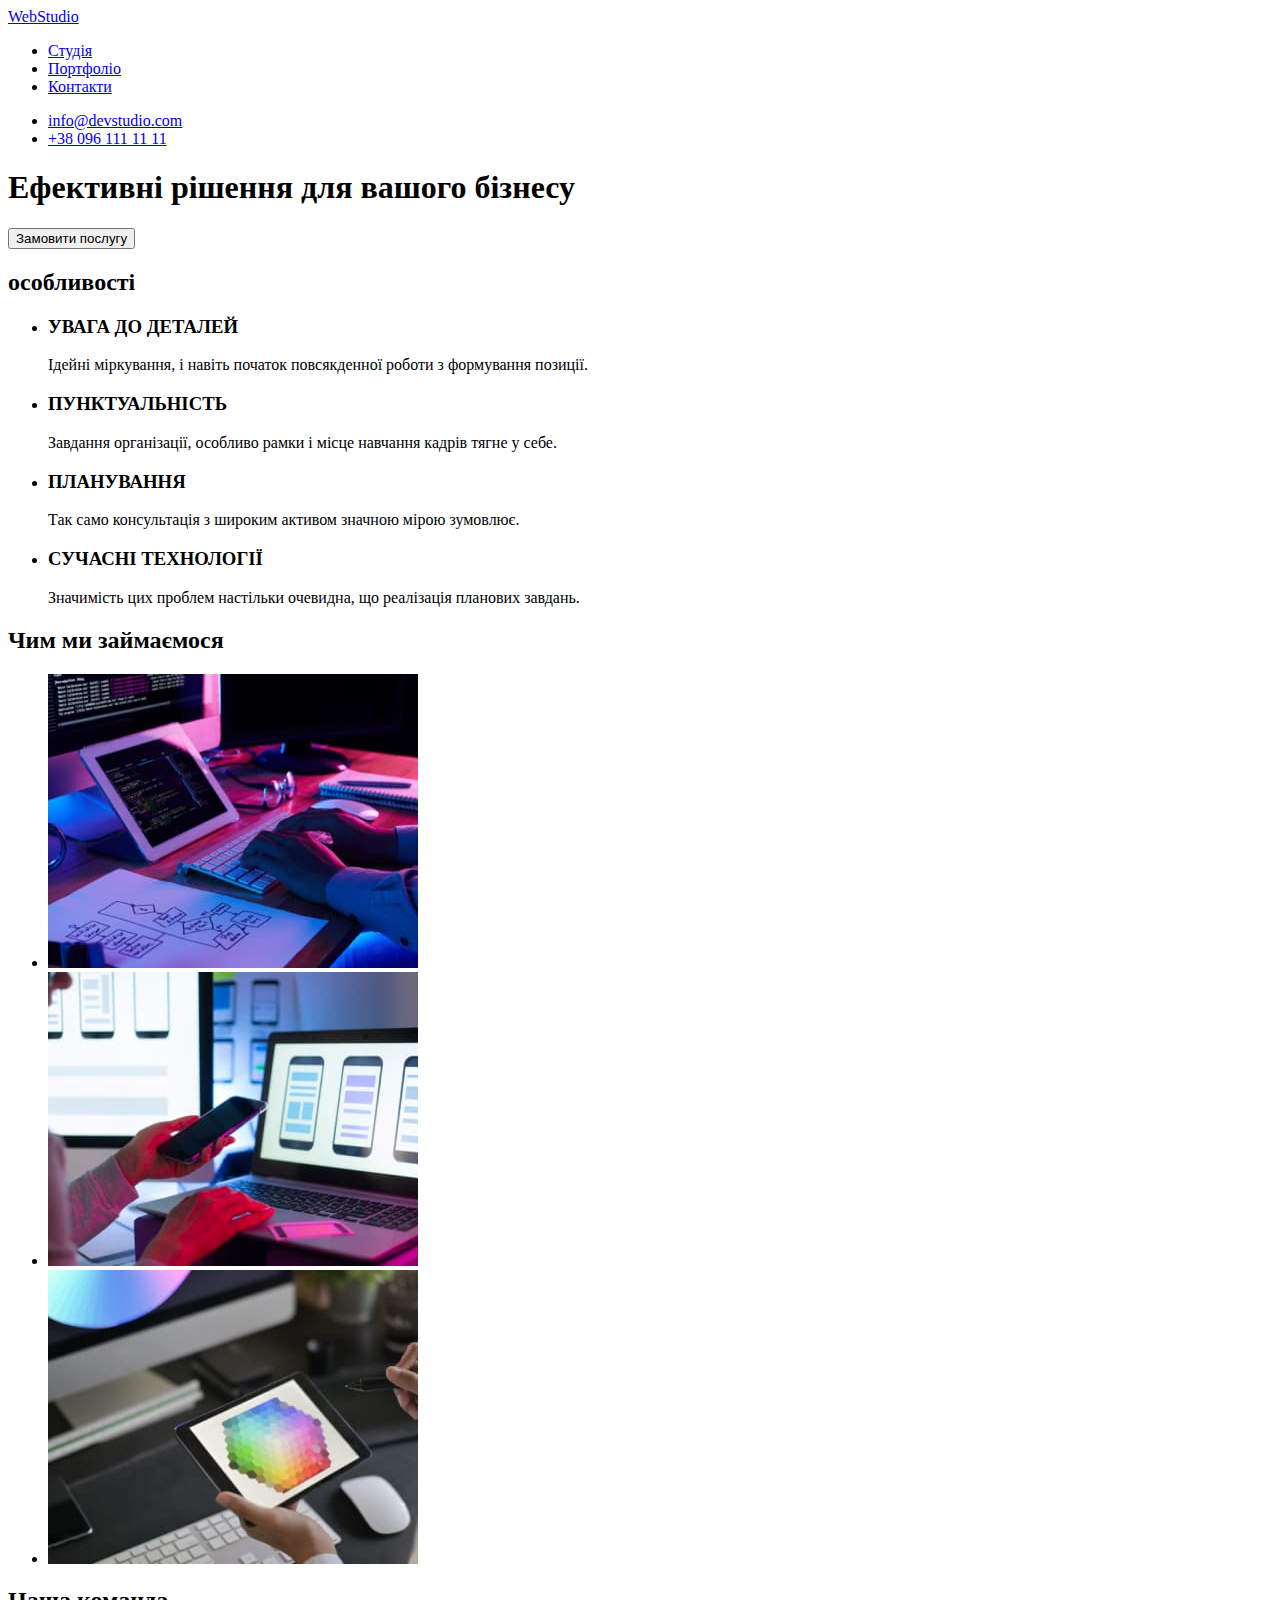
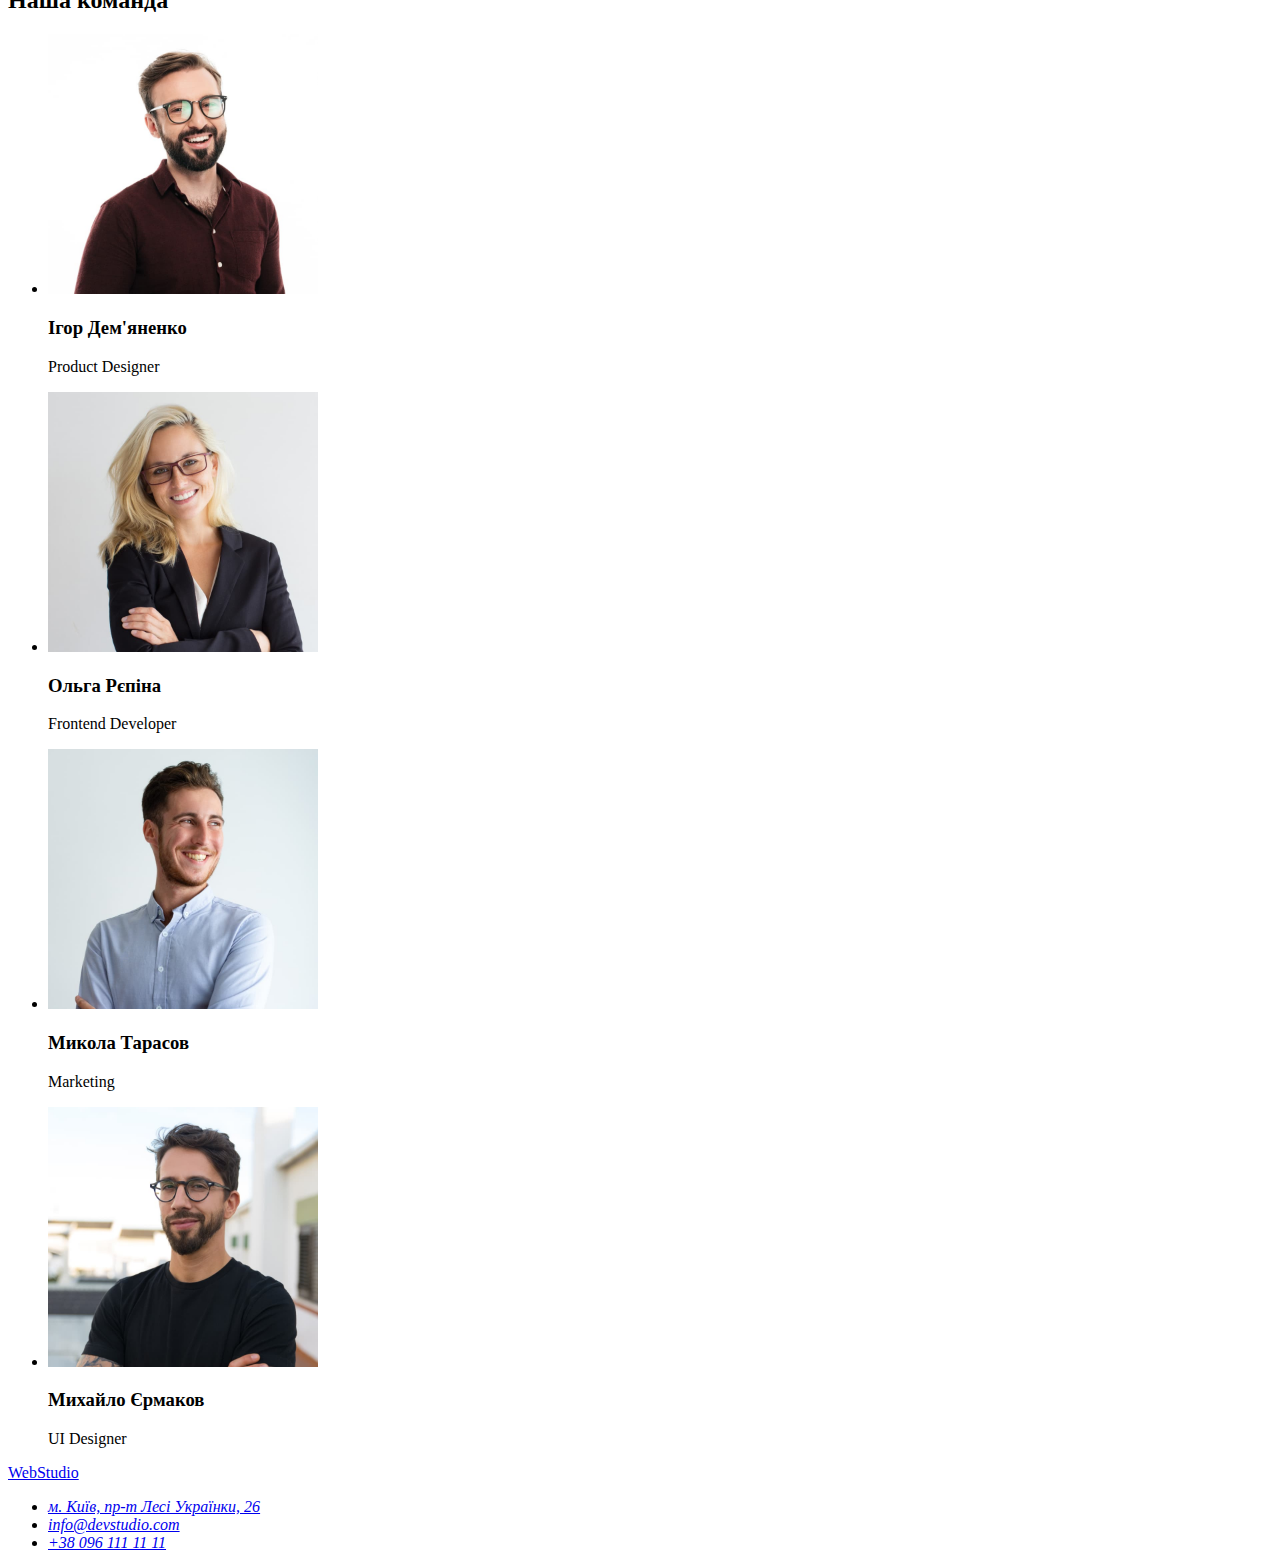
==== index.html @ 7bf76959 "new repos" ====
<!DOCTYPE html>
<html lang="uk">
<head>
    <meta charset="UTF-8">
    <meta http-equiv="X-UA-Compatible" content="IE=edge">
    <meta name="viewport" content="width=device-width, initial-scale=1.0">
    <title>WebStudio</title>
</head>
<body>
   <header>
    <nav>
    <a href="#">WebStudio</a>
    <ul>
        <li><a href="#" >Студія</a></li>
        <li><a href="#" >Портфоліо</a></li>
        <li><a href="#" >Контакти</a></li>
    </ul>
     </nav>
    <ul>
        <li><a href="mailto:info@devstudio.com">info@devstudio.com</a></li>
        <li><a href="tel:+380961111111">+38 096 111 11 11</a></li>
    </ul>
   </header>
   <main>
    <section>
        <h1>Ефективні рішення для вашого бізнесу</h1>
        <button type="button">Замовити послугу</button>
    </section>
    <section>
        <h2>особливості</h2>
        <ul>
            <li> <h3>УВАГА ДО ДЕТАЛЕЙ</h3> <p>Ідейні міркування, і навіть початок повсякденної роботи з формування позиції.</p></li>
            <li><h3>ПУНКТУАЛЬНІСТЬ</h3> <p>Завдання організації, особливо рамки і місце навчання кадрів тягне у себе.</p></li>
            <li><h3>ПЛАНУВАННЯ</h3> <p>Так само консультація з широким активом значною мірою зумовлює.</p></li>
            <li><h3>СУЧАСНІ ТЕХНОЛОГІЇ</h3> <p>Значимість цих проблем настільки очевидна, що реалізація планових завдань.</p></li>
        
        </ul>
    </section> 
    <section>
        <h2>Чим ми займаємося</h2>
        <ul>
            <li><img src="./images/img1.jpg" alt="клавіатура" width="370" ></li>
            <li><img src="./images/img2.jpg" alt="ноутбук" width="370"></li>
            <li><img src="./images/img3.jpg" alt="планшет" width="370"></li>
        </ul>
    </section>
   <section> 
    <h2>Наша команда</h2>
    <ul>
        <li>
            <a href="#"><img src="./images/avatar/Igor.jpg" alt="Ігор Дем'яненко" width="270" ></a>
            <h3>Ігор Дем'яненко</h3>
            <p lang="en">Product Designer</p>
        </li>
        <li>
            <a href="#"><img src="./images/avatar/Olga.jpg" alt="Ольга Рєпіна" width="270"></a> 
            <h3>Ольга Рєпіна</h3>
            <p lang="en">Frontend Developer</p></li>
        <li>
            <a href="#"><img src="./images/avatar/Mukola.jpg" alt="Микола Тарасов" width="270" ></a>
            <h3>Микола Тарасов</h3>
            <p lang="en">Marketing</p></li>
        <li>
            <a href="#"><img src="./images/avatar/Muhailo.jpg" alt="Михайло Єрмаков" width="270" ></a>
            <h3>Михайло Єрмаков</h3>
            <p lang="en">UI Designer</p></li>
    </ul>
   </section>
</main>
<footer>
    <a href="#">WebStudio</a>
    <address>
    <ul>
        <li><a href="https://goo.gl/maps/fs6Ps8vBz89vZ9626" target="_blank" rel="noreferer noopener">м. Київ, пр-т Лесі Українки, 26</a></li>
        <li><a href="mailto:info@devstudio.com">info@devstudio.com</a></li>
        <li><a href="tel:+380961111111">+38 096 111 11 11</a></li>
    </ul>
</address>
</footer>
</body>
</html>
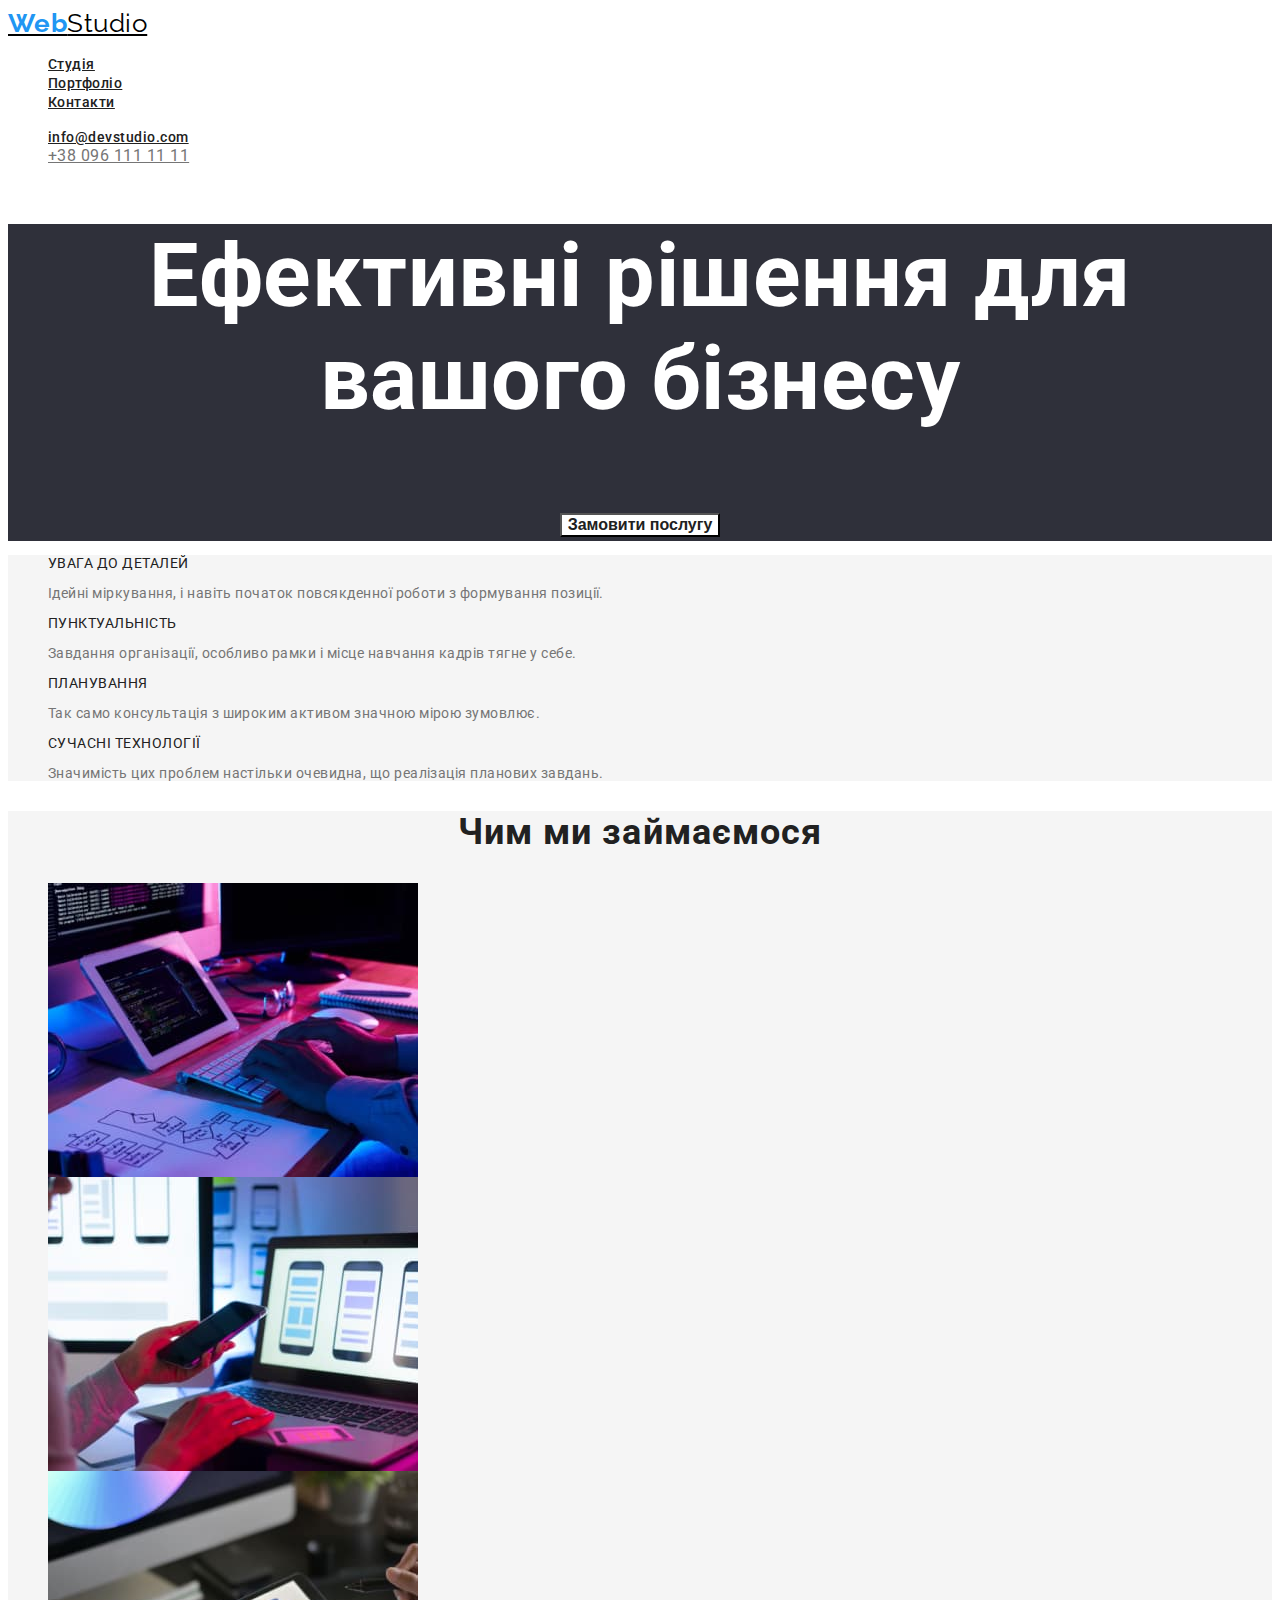
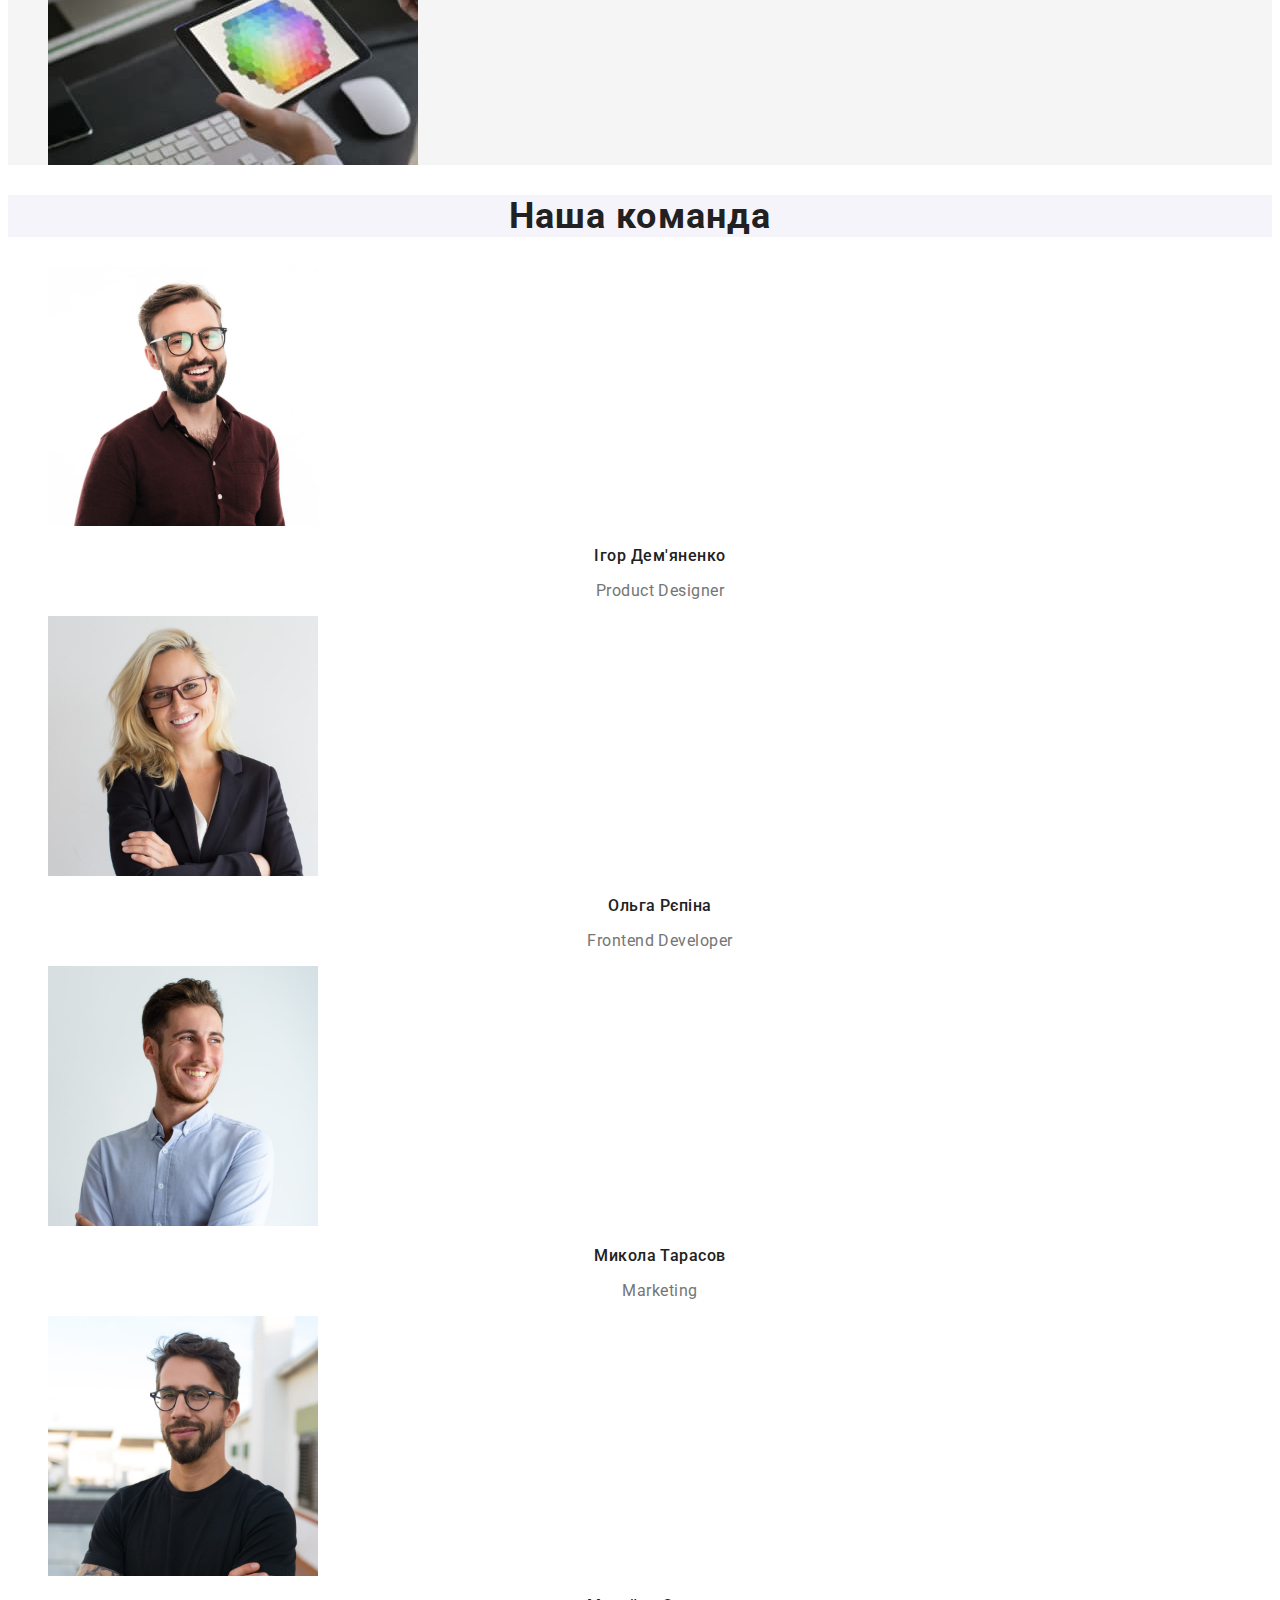
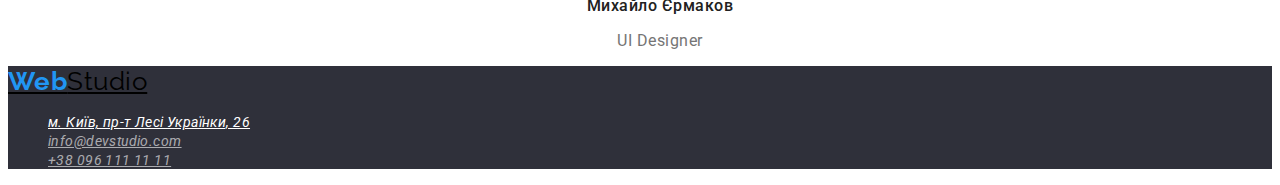
==== commit e9dff135: "home work2" ====
--- a/index.html
+++ b/index.html
@@ -5,75 +5,82 @@
     <meta http-equiv="X-UA-Compatible" content="IE=edge">
     <meta name="viewport" content="width=device-width, initial-scale=1.0">
     <title>WebStudio</title>
+    <link href="https://fonts.googleapis.com/css2?family=Raleway:wght@700&family=Roboto:wght@400;500;700;900&display=swap" rel="stylesheet">
+    <link rel="preconnect" href="https://fonts.googleapis.com">
+<link rel="preconnect" href="https://fonts.gstatic.com" crossorigin>
+<link rel="preconnect" href="https://fonts.googleapis.com">
+<link rel="preconnect" href="https://fonts.gstatic.com" crossorigin>
+
+    <link rel="stylesheet" href="css/styles.css">
 </head>
-<body>
-   <header>
+<body >
+   <header class="page-header">
     <nav>
-    <a href="#">WebStudio</a>
-    <ul>
-        <li><a href="#" >Студія</a></li>
-        <li><a href="#" >Портфоліо</a></li>
-        <li><a href="#" >Контакти</a></li>
+    <a href="./index.html" class="logo"><span class="logo-blue">Web</span>Studio</a>
+    <ul class="site-nav">
+        <li><a href="./index.html" class=link>Студія</a></li>
+        <li><a href="./portfolio.html" class=link>Портфоліо</a></li>
+        <li><a href="#" class="link" >Контакти</a></li>
     </ul>
      </nav>
-    <ul>
-        <li><a href="mailto:info@devstudio.com">info@devstudio.com</a></li>
-        <li><a href="tel:+380961111111">+38 096 111 11 11</a></li>
+    <ul >
+        <li><a href="mailto:info@devstudio.com" class="auth-nav">info@devstudio.com</a></li>
+        <li><a href="tel:+380961111111" class="tel">+38 096 111 11 11</a></li>
     </ul>
    </header>
    <main>
-    <section>
-        <h1>Ефективні рішення для вашого бізнесу</h1>
-        <button type="button">Замовити послугу</button>
+    <section class="decision">
+        <h1 >Ефективні рішення для вашого бізнесу </h1>
+        <button type="button" class="button">Замовити послугу</button>
     </section>
-    <section>
-        <h2>особливості</h2>
-        <ul>
-            <li> <h3>УВАГА ДО ДЕТАЛЕЙ</h3> <p>Ідейні міркування, і навіть початок повсякденної роботи з формування позиції.</p></li>
-            <li><h3>ПУНКТУАЛЬНІСТЬ</h3> <p>Завдання організації, особливо рамки і місце навчання кадрів тягне у себе.</p></li>
-            <li><h3>ПЛАНУВАННЯ</h3> <p>Так само консультація з широким активом значною мірою зумовлює.</p></li>
-            <li><h3>СУЧАСНІ ТЕХНОЛОГІЇ</h3> <p>Значимість цих проблем настільки очевидна, що реалізація планових завдань.</p></li>
+    <section class="sections">
+        <h2 class="visually-hidden">Особливості</h2>
+        <ul class="features-list">
+            <li><h3 class="features-title">УВАГА ДО ДЕТАЛЕЙ</h3> <p class="features-line">Ідейні міркування, і навіть початок повсякденної роботи з формування позиції.</p></li>
+            <li><h3 class="features-title">ПУНКТУАЛЬНІСТЬ</h3> <p class="features-line">Завдання організації, особливо рамки і місце навчання кадрів тягне у себе.</p></li>
+            <li><h3 class="features-title"> ПЛАНУВАННЯ</h3> <p class="features-line">Так само консультація з широким активом значною мірою зумовлює.</p></li>
+            <li><h3 class="features-title">СУЧАСНІ ТЕХНОЛОГІЇ</h3> <p class="features-line">Значимість цих проблем настільки очевидна, що реалізація планових завдань.</p></li>
         
         </ul>
     </section> 
-    <section>
-        <h2>Чим ми займаємося</h2>
-        <ul>
-            <li><img src="./images/img1.jpg" alt="клавіатура" width="370" ></li>
-            <li><img src="./images/img2.jpg" alt="ноутбук" width="370"></li>
-            <li><img src="./images/img3.jpg" alt="планшет" width="370"></li>
+    <section class="sections">
+        <h2 class="sections-list">Чим ми займаємося</h2>
+        <ul >
+            <li class="sections-title"><img src="./images/img1.jpg" alt="клавіатура" width="370" ></li>
+            <li class="sections-title"><img src="./images/img2.jpg" alt="ноутбук" width="370"></li>
+            <li class="sections-title"><img src="./images/img3.jpg" alt="планшет" width="370"></li>
         </ul>
     </section>
-   <section> 
-    <h2>Наша команда</h2>
+   <section > 
+    <h2 class="team">Наша команда</h2>
     <ul>
-        <li>
-            <a href="#"><img src="./images/avatar/Igor.jpg" alt="Ігор Дем'яненко" width="270" ></a>
-            <h3>Ігор Дем'яненко</h3>
-            <p lang="en">Product Designer</p>
+        <li class="team-list">
+            <a href="#" ><img src="./images/avatar/Igor.jpg" alt="Ігор Дем'яненко" width="270" ></a>
+            <h3 class="team-title">Ігор Дем'яненко</h3>
+            <p lang="en" class="team-line">Product Designer</p>
         </li>
-        <li>
-            <a href="#"><img src="./images/avatar/Olga.jpg" alt="Ольга Рєпіна" width="270"></a> 
-            <h3>Ольга Рєпіна</h3>
-            <p lang="en">Frontend Developer</p></li>
-        <li>
+        <li class="team-list">
+            <a href="#"><img src="./images/avatar/Olga.jpg" alt="Ольга Рєпіна" width="270" ></a> 
+            <h3 class="team-title">Ольга Рєпіна</h3>
+            <p lang="en" class="team-line">Frontend Developer</p></li>
+        <li class="team-list">
             <a href="#"><img src="./images/avatar/Mukola.jpg" alt="Микола Тарасов" width="270" ></a>
-            <h3>Микола Тарасов</h3>
-            <p lang="en">Marketing</p></li>
-        <li>
+            <h3 class="team-title">Микола Тарасов</h3>
+            <p lang="en" class="team-line">Marketing</p></li>
+        <li class="team-list">
             <a href="#"><img src="./images/avatar/Muhailo.jpg" alt="Михайло Єрмаков" width="270" ></a>
-            <h3>Михайло Єрмаков</h3>
-            <p lang="en">UI Designer</p></li>
+            <h3 class="team-title">Михайло Єрмаков</h3>
+            <p lang="en" class="team-line">UI Designer</p></li>
     </ul>
    </section>
 </main>
-<footer>
-    <a href="#">WebStudio</a>
+<footer class="footer">
+    <a href="./index.html" class="logo"><span class="logo-blue">Web</span>Studio</a>
     <address>
     <ul>
-        <li><a href="https://goo.gl/maps/fs6Ps8vBz89vZ9626" target="_blank" rel="noreferer noopener">м. Київ, пр-т Лесі Українки, 26</a></li>
-        <li><a href="mailto:info@devstudio.com">info@devstudio.com</a></li>
-        <li><a href="tel:+380961111111">+38 096 111 11 11</a></li>
+        <li><a href="https://goo.gl/maps/fs6Ps8vBz89vZ9626" target="_blank" rel="noreferer noopener" class="footer-adress">м. Київ, пр-т Лесі Українки, 26</a></li>
+        <li><a href="mailto:info@devstudio.com" class="footer-mail">info@devstudio.com</a></li>
+        <li><a href="tel:+380961111111" class="footer-tel">+38 096 111 11 11</a></li>
     </ul>
 </address>
 </footer>
--- a/css/styles.css
+++ b/css/styles.css
@@ -0,0 +1,257 @@
+/* cтилі для index.html */
+/* колір основного текста #212121 */
+/* колір вторичного тексту #757575 */
+/* білий #FFFFFF */
+/* акцент  2196F3 */
+/*  фон background: #F5F5F5; */
+/* site nav */ 
+/* @font-face {
+    font-family:raleway-700 ;
+    src: url(../fonts/Raleway-Bold.ttf);
+}
+@font-face {
+    font-family:regular-400;
+    src: url(../fonts/Roboto-Regular.ttf);
+}
+@font-face {
+    font-family:regular-500;
+    src: url(../fonts/Roboto-Medium.ttf);}
+@font-face {
+        font-family:regular-700;
+        src: url(../fonts/Roboto-Bold.ttf)
+ }
+ @font-face {
+        font-family:regular-800;
+        src: url(../fonts/Roboto-Black.ttf)
+} */
+:root{
+--primari-text-color: #F5F5F5;
+--title-text-color: #212121;
+--accent-color:#2196F3;
+}
+
+body{
+    font-family: "Roboto" ,sans-serif;
+    background-color:(--primari-text-color);
+    color:var(--title-text-color) ;
+    letter-spacing: 0.03em
+}
+    
+ul{
+    list-style: none;
+}
+
+.logo{ 
+    color: #000000;
+    font-family: 'Raleway', cursive;
+    font-size: 26px;
+    line-height: 1,19;
+}
+.logo-blue{ 
+    color: var(--accent-color);
+    font-family: 'Raleway';
+font-weight: 700;
+font-size: 26px;
+line-height: 1,19;
+letter-spacing: 0.03em;
+}
+.site-nav .link {
+    color: var(--title-text-color); 
+font-weight: 500;
+font-size: 14px;
+line-height: 16px;
+letter-spacing: 1,14;
+}
+.site-nav .link:hover, 
+.site-nav .link:focus{
+    color: var(--accent-color)
+}
+/* email info */
+.auth-nav{
+color:  var(--title-text-color);
+font-weight: 500;
+font-size: 14px;
+line-height: 1,14;
+}
+.auth-nav:hover,
+.auth-nav:focus{
+    color: var(--accent-color);
+ }
+.tel{
+    color: #757575;
+}
+.page-header{
+    color: var(--title-text-color);
+}
+.page-header:hover, 
+.page-header:focus {
+    color: var(--accent-color);
+}
+/* sections */
+.decision{
+   color: #FFFFFF ;
+   background-color: #2F303A;
+font-weight: 900;
+font-size: 44px;
+line-height: 1,36;
+text-align: center;
+}
+.button{
+    color:  var(--title-text-color);
+    background-color: #FFFFFF;
+font-weight: 700;
+font-size: 16px;
+line-height: 1,87;
+
+}
+.button:hover ,button:focus{
+    color: #FFFFFF ;
+    background-color:#188CE8 ;
+}
+/* 
+features sections */ 
+.sections{
+    background-color: var(--primari-text-color);
+}
+
+.sections-list{
+    color: var(--title-text-color);
+font-weight: 700;
+font-size: 36px;
+line-height: 42px;
+text-align: center;
+letter-spacing: 0.03em;
+}
+.sections-title{
+width: 370px;
+height: 294px;
+left: 215px;
+top: 1058px
+    
+}
+.features-list{
+  color: var(--title-text-color);
+font-weight: 700;
+font-size: 14px;
+line-height: 1,14;
+ 
+}
+.features-title{
+    font-style: normal;
+    font-weight: 400;
+    font-size: 14px;
+    line-height: 1,71;
+}
+.features-line{
+    font-family: 'Roboto';
+font-style: normal;
+font-weight: 400;
+font-size: 14px;
+line-height: 1,71;
+
+    color:#757575 ;
+}
+.team{
+    background-color: #F5F4FA;
+font-weight: 700;
+font-size: 36px;
+line-height: 1,16;
+text-align: center;
+letter-spacing: 0.03em;
+}
+
+.team-line{
+    color: #757575;
+   font-family: 'Roboto';
+font-style: normal;
+font-weight: 400;
+font-size: 16px;
+line-height: 11,18;
+text-align: center;
+letter-spacing: 0.03em;
+}
+.team-list{
+}
+.team-title{
+    font-weight: 500;
+    font-size: 16px;
+    line-height: 1,18;
+    text-align: center;
+   
+}
+.footer-mail, .footer-tel{
+    color:#FFFFFF99;
+    background-color: #2F303A;
+font-weight: 400;
+font-size: 14px;
+line-height: 1,71;
+letter-spacing: 0.03em;
+
+color: rgba(255, 255, 255, 0.6);
+}
+.footer-adress{
+    color: #FFFFFF;
+font-weight: 400;
+font-size: 14px;
+line-height:1,71;
+/* or 171% */
+
+letter-spacing: 0.03em;
+}
+.visually-hidden {
+    position: absolute;
+     white-space: nowrap;
+     width: 1px;
+     height: 1px;
+     overflow: hidden;
+     border: 0;
+     padding: 0;
+     clip: rect(0 0 0 0);
+     clip-path: inset(50%);
+     margin: -1px;
+   }
+/* портфоліо */
+.nav-portfolio{
+    background-color: #FFFFFF;
+font-weight: 500;
+font-size: 16px;
+line-height: 1,62;
+text-align: center;
+letter-spacing: 0.03em;
+}
+.button-portfolio{
+    color: var(--title-text-color);
+    background-color: #FFFFFF;
+    box-shadow: 0px 4px 4px rgba(0, 0, 0, 0.15);
+    border-radius: 4px; 
+    font-weight: 500;
+    font-size: 16px;
+    line-height: 1,62;
+    text-align: center;
+}
+.button-portfolio:hover,
+.button-portfolio:focus{
+    color:#FFFFFF ;
+    background-color: var(--accent-color) ;
+}
+.services-line{
+ color:#757575 ;
+ font-weight: 400;
+ font-size: 16px;
+ line-height: 1,87;
+ letter-spacing: 0.03em;
+}
+.services-link{
+font-weight: 700;
+font-size: 18px;
+line-height: 2;
+letter-spacing: 0.06em;
+}
+.services-title{
+    background-color: #EEEEEE;
+}
+
+
+.footer{
+    background-color: #2F303A;
+}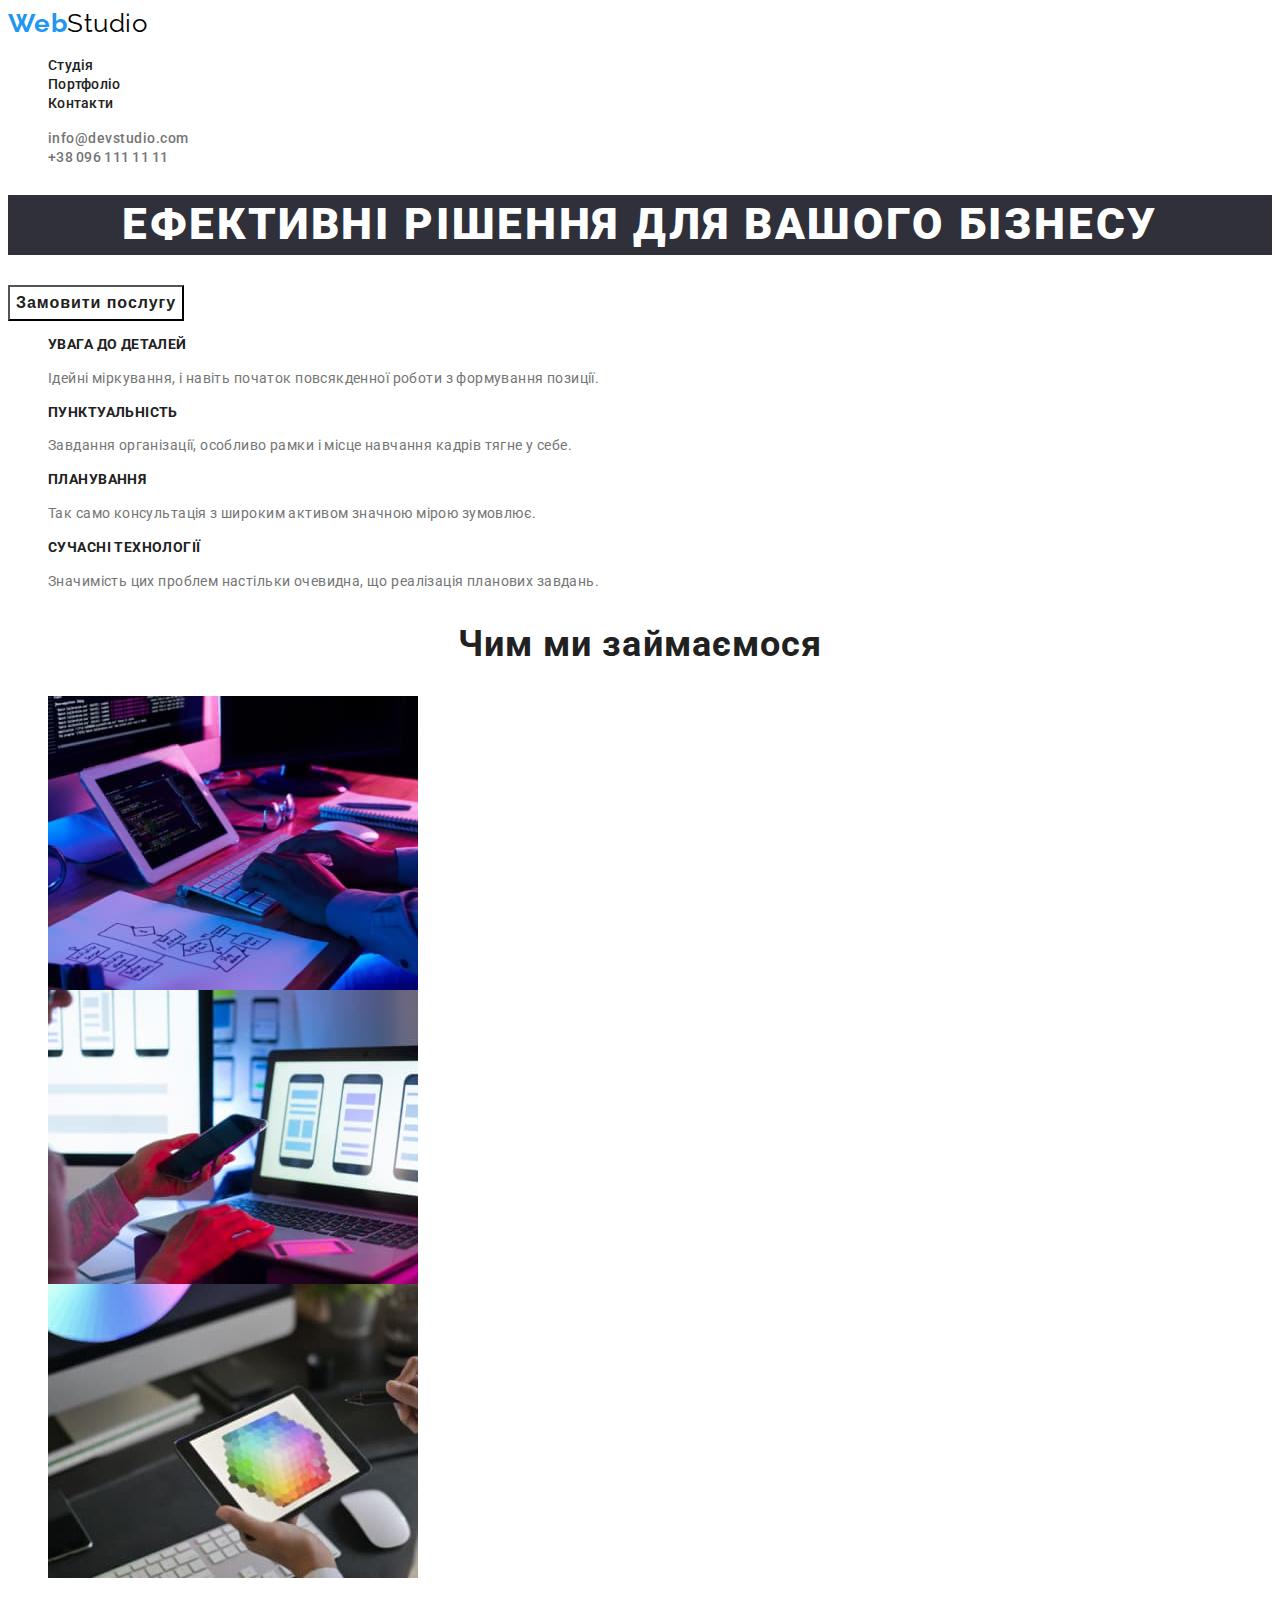
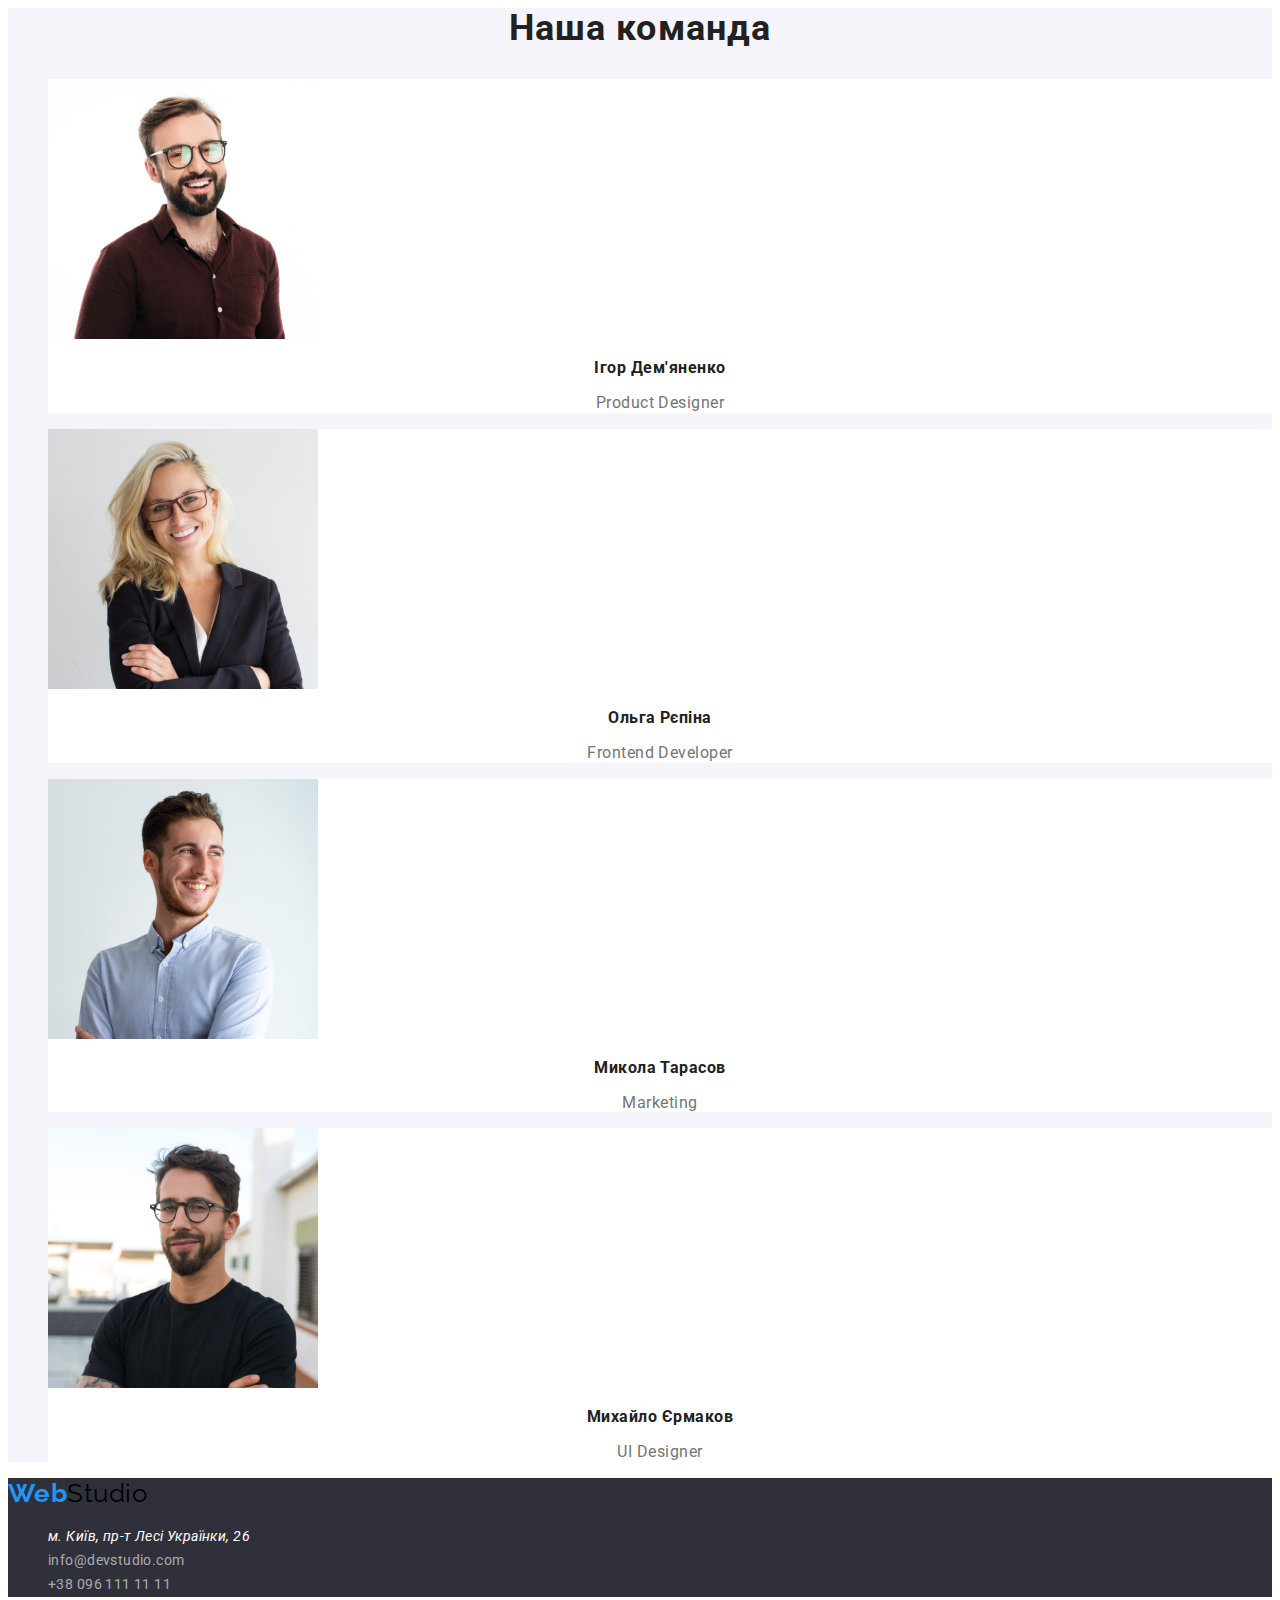
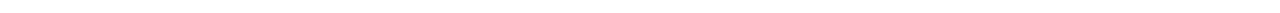
==== commit 4824e4b9: "coment HW" ====
--- a/index.html
+++ b/index.html
@@ -30,7 +30,7 @@
    </header>
    <main>
     <section class="decision">
-        <h1 >Ефективні рішення для вашого бізнесу </h1>
+        <h1 class="decision-title">Ефективні рішення для вашого бізнесу </h1>
         <button type="button" class="button">Замовити послугу</button>
     </section>
     <section class="sections">
@@ -51,24 +51,24 @@
             <li class="sections-title"><img src="./images/img3.jpg" alt="планшет" width="370"></li>
         </ul>
     </section>
-   <section > 
+   <section  class="section-team"> 
     <h2 class="team">Наша команда</h2>
     <ul>
         <li class="team-list">
-            <a href="#" ><img src="./images/avatar/Igor.jpg" alt="Ігор Дем'яненко" width="270" ></a>
+            <img src="./images/avatar/Igor.jpg" alt="Ігор Дем'яненко" width="270" >
             <h3 class="team-title">Ігор Дем'яненко</h3>
             <p lang="en" class="team-line">Product Designer</p>
         </li>
         <li class="team-list">
-            <a href="#"><img src="./images/avatar/Olga.jpg" alt="Ольга Рєпіна" width="270" ></a> 
+            <img src="./images/avatar/Olga.jpg" alt="Ольга Рєпіна" width="270" >
             <h3 class="team-title">Ольга Рєпіна</h3>
             <p lang="en" class="team-line">Frontend Developer</p></li>
         <li class="team-list">
-            <a href="#"><img src="./images/avatar/Mukola.jpg" alt="Микола Тарасов" width="270" ></a>
+            <img src="./images/avatar/Mukola.jpg" alt="Микола Тарасов" width="270" >
             <h3 class="team-title">Микола Тарасов</h3>
             <p lang="en" class="team-line">Marketing</p></li>
         <li class="team-list">
-            <a href="#"><img src="./images/avatar/Muhailo.jpg" alt="Михайло Єрмаков" width="270" ></a>
+            <img src="./images/avatar/Muhailo.jpg" alt="Михайло Єрмаков" width="270" >
             <h3 class="team-title">Михайло Єрмаков</h3>
             <p lang="en" class="team-line">UI Designer</p></li>
     </ul>
--- a/css/styles.css
+++ b/css/styles.css
@@ -25,16 +25,25 @@
         src: url(../fonts/Roboto-Black.ttf)
 } */
 :root{
---primari-text-color: #F5F5F5;
+--primari-text-color: #FFFFFF;
 --title-text-color: #212121;
+--title-info-kolor:#757575;
 --accent-color:#2196F3;
+--footer-color:#2F303A;
+--button-color: #188CE8;
+--team-color: #F5F4FA;
+--footer-mail-color:#FFFFFF99;
+--color-logo: #000000;
+--color-footer-adress: rgba(255, 255, 255, 0.6);
+
 }
 
 body{
     font-family: "Roboto" ,sans-serif;
-    background-color:(--primari-text-color);
+    background-color:var(--primari-text-color);
     color:var(--title-text-color) ;
-    letter-spacing: 0.03em
+    letter-spacing: 0.03em;
+    
 }
     
 ul{
@@ -42,25 +51,27 @@
 }
 
 .logo{ 
-    color: #000000;
-    font-family: 'Raleway', cursive;
+    color: var(--color-logo);
+    font-family: 'Raleway', sans-serif;
     font-size: 26px;
-    line-height: 1,19;
+    line-height: 1.19;
+    text-decoration:none;
 }
 .logo-blue{ 
     color: var(--accent-color);
     font-family: 'Raleway';
 font-weight: 700;
 font-size: 26px;
-line-height: 1,19;
+line-height: 1.19;
 letter-spacing: 0.03em;
 }
 .site-nav .link {
     color: var(--title-text-color); 
 font-weight: 500;
 font-size: 14px;
-line-height: 16px;
-letter-spacing: 1,14;
+line-height: 1.14;
+letter-spacing: 0.02em;
+text-decoration:none;
 }
 .site-nav .link:hover, 
 .site-nav .link:focus{
@@ -68,20 +79,32 @@
 }
 /* email info */
 .auth-nav{
-color:  var(--title-text-color);
+color:  var(--title-info-kolor);
 font-weight: 500;
 font-size: 14px;
-line-height: 1,14;
+line-height: 1.14;
+text-decoration:none;
 }
 .auth-nav:hover,
 .auth-nav:focus{
     color: var(--accent-color);
  }
 .tel{
-    color: #757575;
+    color: var(--title-info-kolor);
+    text-decoration:none;
+font-weight: 500;
+font-size: 14px;
+line-height: 1.14;
+letter-spacing: 0.02em
+}
+.tel:hover ,
+.tel:focus{
+    color: var(--accent-color);
 }
 .page-header{
     color: var(--title-text-color);
+    text-decoration:none;
+    
 }
 .page-header:hover, 
 .page-header:focus {
@@ -89,24 +112,35 @@
 }
 /* sections */
 .decision{
-   color: #FFFFFF ;
-   background-color: #2F303A;
+    
+
+}
+.decision-title{
 font-weight: 900;
 font-size: 44px;
-line-height: 1,36;
-text-align: center;
-}
+line-height: 1.36;
+text-align: center;
+letter-spacing: 0.06em;
+text-transform: uppercase;
+color: var(--primari-text-color);
+background-color: var(--footer-color);
+}
+
 .button{
     color:  var(--title-text-color);
-    background-color: #FFFFFF;
+    background-color: var(--primari-text-color);
 font-weight: 700;
 font-size: 16px;
-line-height: 1,87;
-
+line-height:1.87;
+display: flex;
+align-items: center;
+text-align: center;
+letter-spacing: 0.06em;
+    cursor: pointer;
 }
 .button:hover ,button:focus{
-    color: #FFFFFF ;
-    background-color:#188CE8 ;
+    color: var(--primari-text-color) ;
+    background-color:var(--button-color) ;
 }
 /* 
 features sections */ 
@@ -118,7 +152,7 @@
     color: var(--title-text-color);
 font-weight: 700;
 font-size: 36px;
-line-height: 42px;
+line-height: 1.16;
 text-align: center;
 letter-spacing: 0.03em;
 }
@@ -131,72 +165,67 @@
 }
 .features-list{
   color: var(--title-text-color);
-font-weight: 700;
-font-size: 14px;
-line-height: 1,14;
  
 }
 .features-title{
-    font-style: normal;
-    font-weight: 400;
+
+    font-weight: 700;
     font-size: 14px;
-    line-height: 1,71;
+    line-height: 1.14;
+    letter-spacing: 0.03em;
+
 }
 .features-line{
-    font-family: 'Roboto';
-font-style: normal;
-font-weight: 400;
-font-size: 14px;
-line-height: 1,71;
-
-    color:#757575 ;
+
+font-size: 14px;
+line-height: 1.71;
+letter-spacing: 0.03em;
+    color:var(--title-info-kolor);
+}
+.section-team{
+    background-color: var(--team-color);
 }
 .team{
-    background-color: #F5F4FA;
 font-weight: 700;
 font-size: 36px;
-line-height: 1,16;
+line-height: 1.16;
 text-align: center;
 letter-spacing: 0.03em;
 }
 
 .team-line{
-    color: #757575;
-   font-family: 'Roboto';
-font-style: normal;
+    color: var(--title-info-kolor);
 font-weight: 400;
 font-size: 16px;
-line-height: 11,18;
+line-height: 1.18;
 text-align: center;
 letter-spacing: 0.03em;
 }
 .team-list{
+    background-color: var(--primari-text-color);
 }
 .team-title{
-    font-weight: 500;
+   
     font-size: 16px;
-    line-height: 1,18;
+    line-height: 1.18;
     text-align: center;
    
 }
+
 .footer-mail, .footer-tel{
-    color:#FFFFFF99;
-    background-color: #2F303A;
-font-weight: 400;
-font-size: 14px;
-line-height: 1,71;
-letter-spacing: 0.03em;
-
-color: rgba(255, 255, 255, 0.6);
+   color: var(--color-footer-adress);
+font-size: 14px;
+line-height: 1.71;
+letter-spacing: 0.03em;
+text-decoration:none;
+font-style: normal ;
 }
 .footer-adress{
-    color: #FFFFFF;
-font-weight: 400;
-font-size: 14px;
-line-height:1,71;
-/* or 171% */
-
-letter-spacing: 0.03em;
+    color: var(--primari-text-color);
+font-size: 14px;
+line-height:1.71;
+letter-spacing: 0.03em;
+text-decoration:none;
 }
 .visually-hidden {
     position: absolute;
@@ -212,46 +241,43 @@
    }
 /* портфоліо */
 .nav-portfolio{
-    background-color: #FFFFFF;
-font-weight: 500;
-font-size: 16px;
-line-height: 1,62;
-text-align: center;
-letter-spacing: 0.03em;
+    
 }
 .button-portfolio{
     color: var(--title-text-color);
-    background-color: #FFFFFF;
-    box-shadow: 0px 4px 4px rgba(0, 0, 0, 0.15);
+    background-color: var(--primari-text-color);
     border-radius: 4px; 
     font-weight: 500;
     font-size: 16px;
-    line-height: 1,62;
+    line-height: 1.62;
     text-align: center;
+    cursor: pointer;
 }
 .button-portfolio:hover,
 .button-portfolio:focus{
-    color:#FFFFFF ;
+    color:var(--primari-text-color) ;
     background-color: var(--accent-color) ;
 }
 .services-line{
- color:#757575 ;
- font-weight: 400;
+ color:var(--title-info-kolor);
  font-size: 16px;
- line-height: 1,87;
+ line-height: 1.87;
  letter-spacing: 0.03em;
+ text-decoration: none;
 }
 .services-link{
 font-weight: 700;
 font-size: 18px;
 line-height: 2;
 letter-spacing: 0.06em;
+ text-decoration: none;
 }
 .services-title{
-    background-color: #EEEEEE;
+   
+ 
 }
 
 
 .footer{
-    background-color: #2F303A;
+    background-color: var(--footer-color);
 }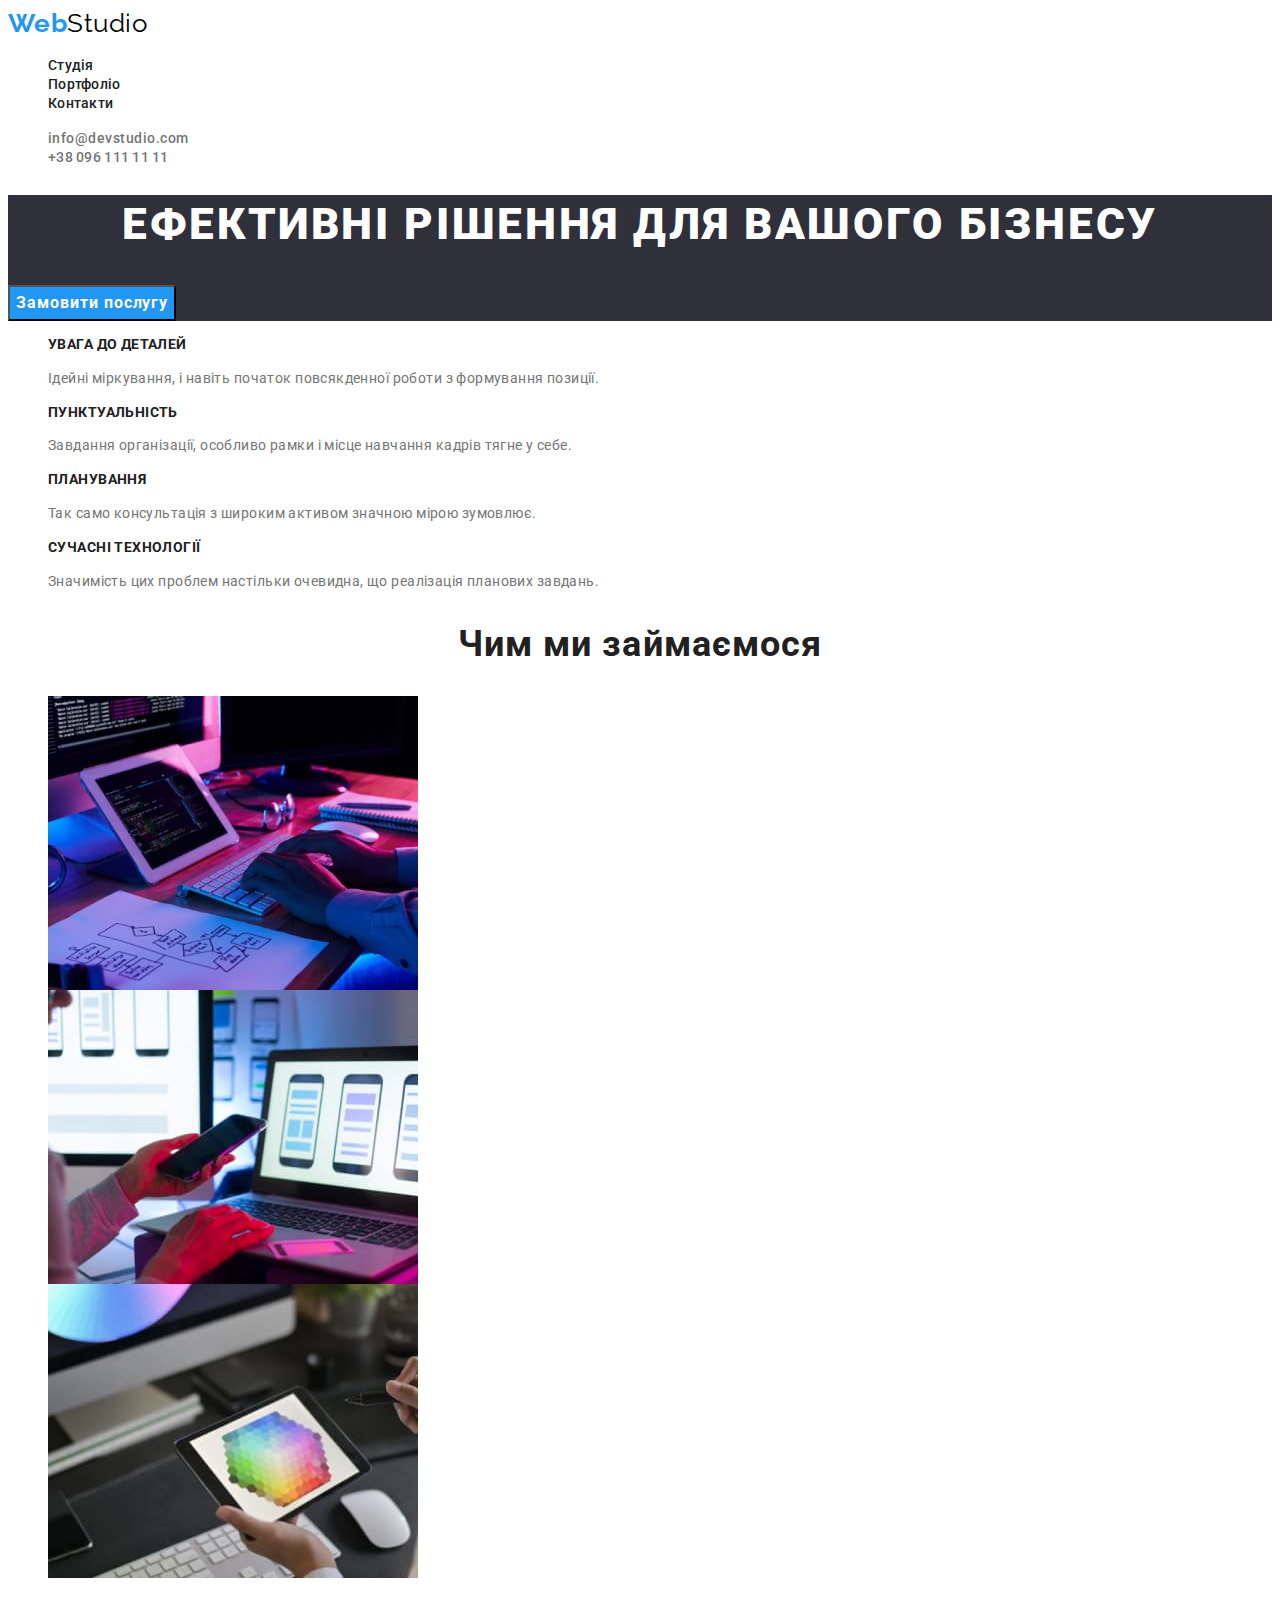
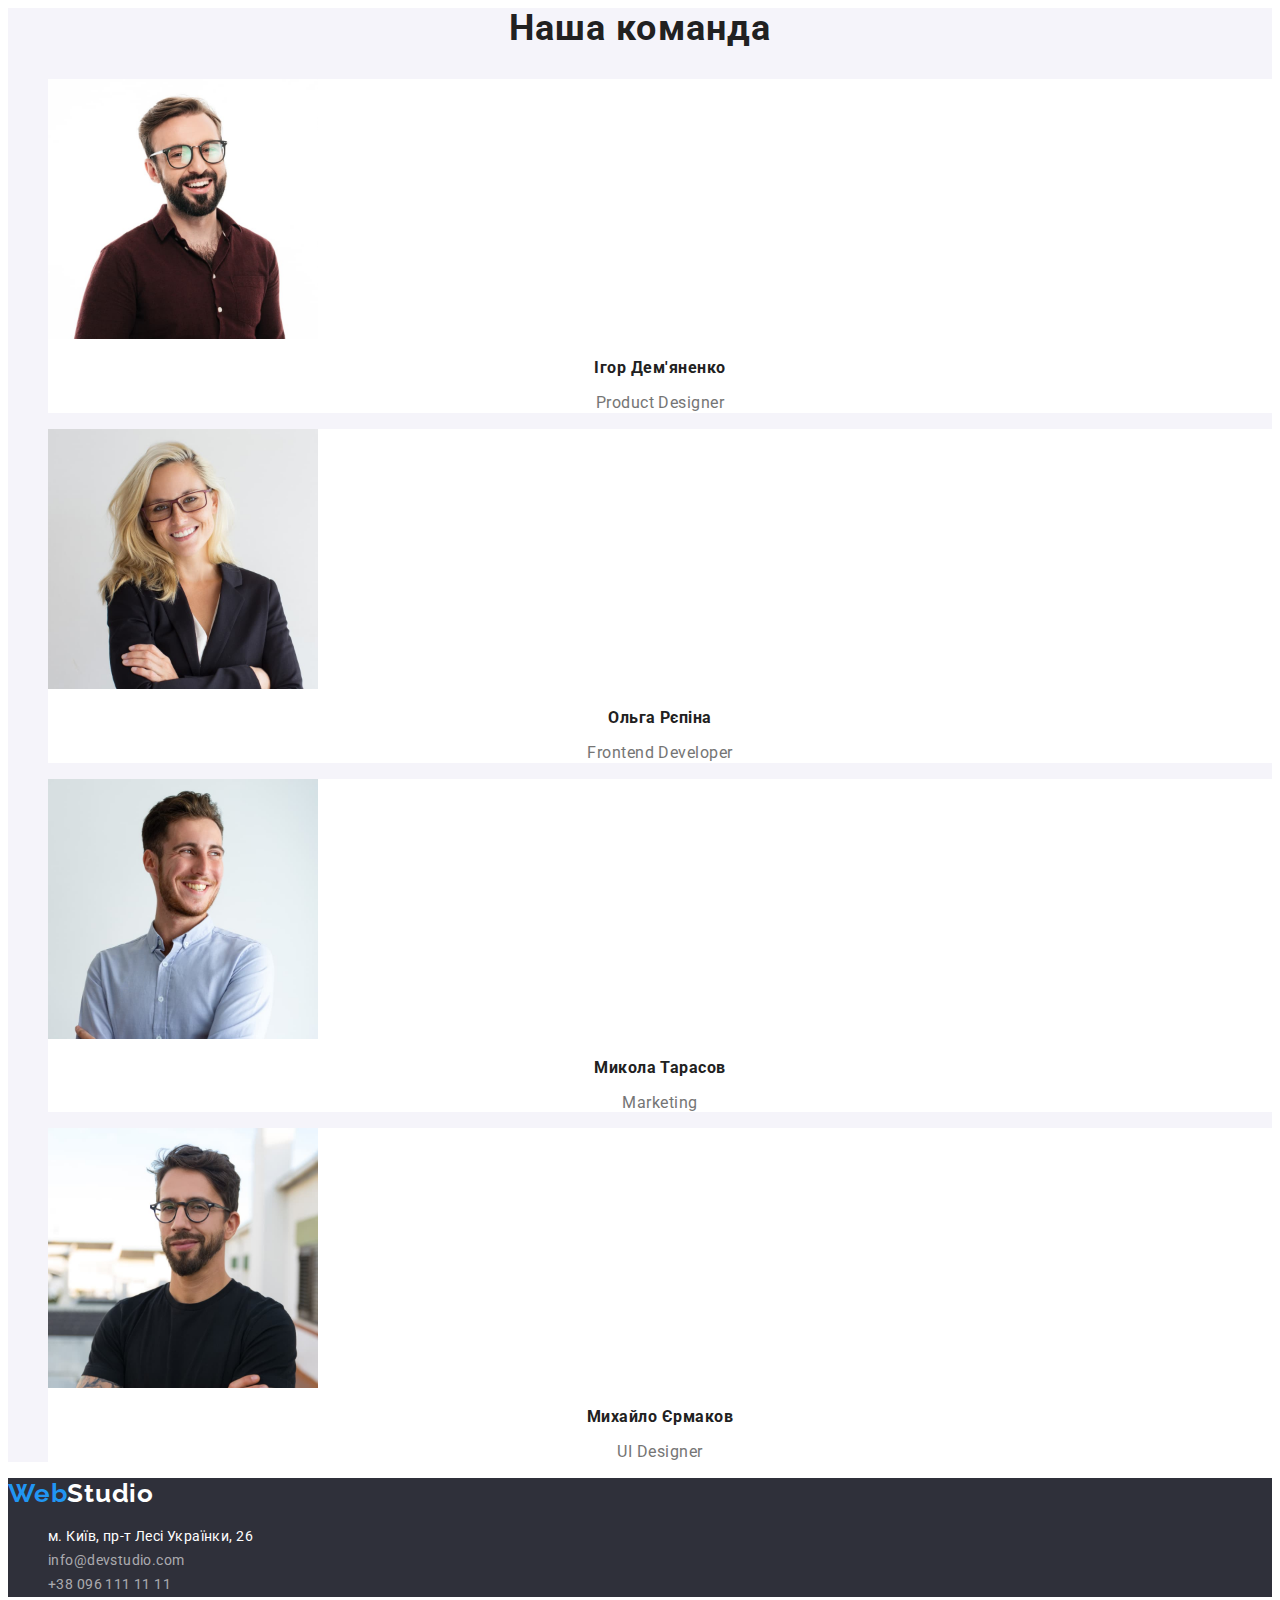
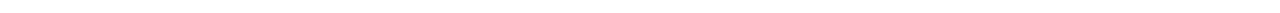
==== commit 100eea6a: "new text" ====
--- a/index.html
+++ b/index.html
@@ -75,7 +75,7 @@
    </section>
 </main>
 <footer class="footer">
-    <a href="./index.html" class="logo"><span class="logo-blue">Web</span>Studio</a>
+    <a href="./index.html" class="logo-black"><span class="logo-blue">Web</span>Studio</a>
     <address>
     <ul>
         <li><a href="https://goo.gl/maps/fs6Ps8vBz89vZ9626" target="_blank" rel="noreferer noopener" class="footer-adress">м. Київ, пр-т Лесі Українки, 26</a></li>
--- a/css/styles.css
+++ b/css/styles.css
@@ -112,7 +112,7 @@
 }
 /* sections */
 .decision{
-    
+  background-color: var(--footer-color);  
 
 }
 .decision-title{
@@ -123,12 +123,12 @@
 letter-spacing: 0.06em;
 text-transform: uppercase;
 color: var(--primari-text-color);
-background-color: var(--footer-color);
+
 }
 
 .button{
-    color:  var(--title-text-color);
-    background-color: var(--primari-text-color);
+    color:  var(--primari-text-color);
+    background-color: var(--accent-color);
 font-weight: 700;
 font-size: 16px;
 line-height:1.87;
@@ -137,6 +137,7 @@
 text-align: center;
 letter-spacing: 0.06em;
     cursor: pointer;
+    font-family: inherit;
 }
 .button:hover ,button:focus{
     color: var(--primari-text-color) ;
@@ -195,7 +196,6 @@
 
 .team-line{
     color: var(--title-info-kolor);
-font-weight: 400;
 font-size: 16px;
 line-height: 1.18;
 text-align: center;
@@ -226,6 +226,7 @@
 line-height:1.71;
 letter-spacing: 0.03em;
 text-decoration:none;
+font-style: normal;
 }
 .visually-hidden {
     position: absolute;
@@ -252,32 +253,44 @@
     line-height: 1.62;
     text-align: center;
     cursor: pointer;
+    font-family: inherit;
 }
 .button-portfolio:hover,
 .button-portfolio:focus{
     color:var(--primari-text-color) ;
     background-color: var(--accent-color) ;
 }
+.services{
+    text-decoration: none;
+}
+.services-title{
+    text-decoration: none;
+}
 .services-line{
- color:var(--title-info-kolor);
+ color: var(--title-info-kolor);
  font-size: 16px;
  line-height: 1.87;
  letter-spacing: 0.03em;
- text-decoration: none;
+ 
 }
 .services-link{
-font-weight: 700;
-font-size: 18px;
-line-height: 2;
-letter-spacing: 0.06em;
- text-decoration: none;
-}
-.services-title{
-   
- 
-}
+    color: var(--title-text-color);
+    font-size: 18px;
+    line-height: 2;
+    letter-spacing: 0.06em;
+}
+
 
 
 .footer{
     background-color: var(--footer-color);
+}
+.logo-black{
+    color: var(--primari-text-color);
+    font-family: 'Raleway';
+font-weight: 700;
+font-size: 26px;
+line-height: 1.19;
+letter-spacing: 0.03em;
+text-decoration: none;
 }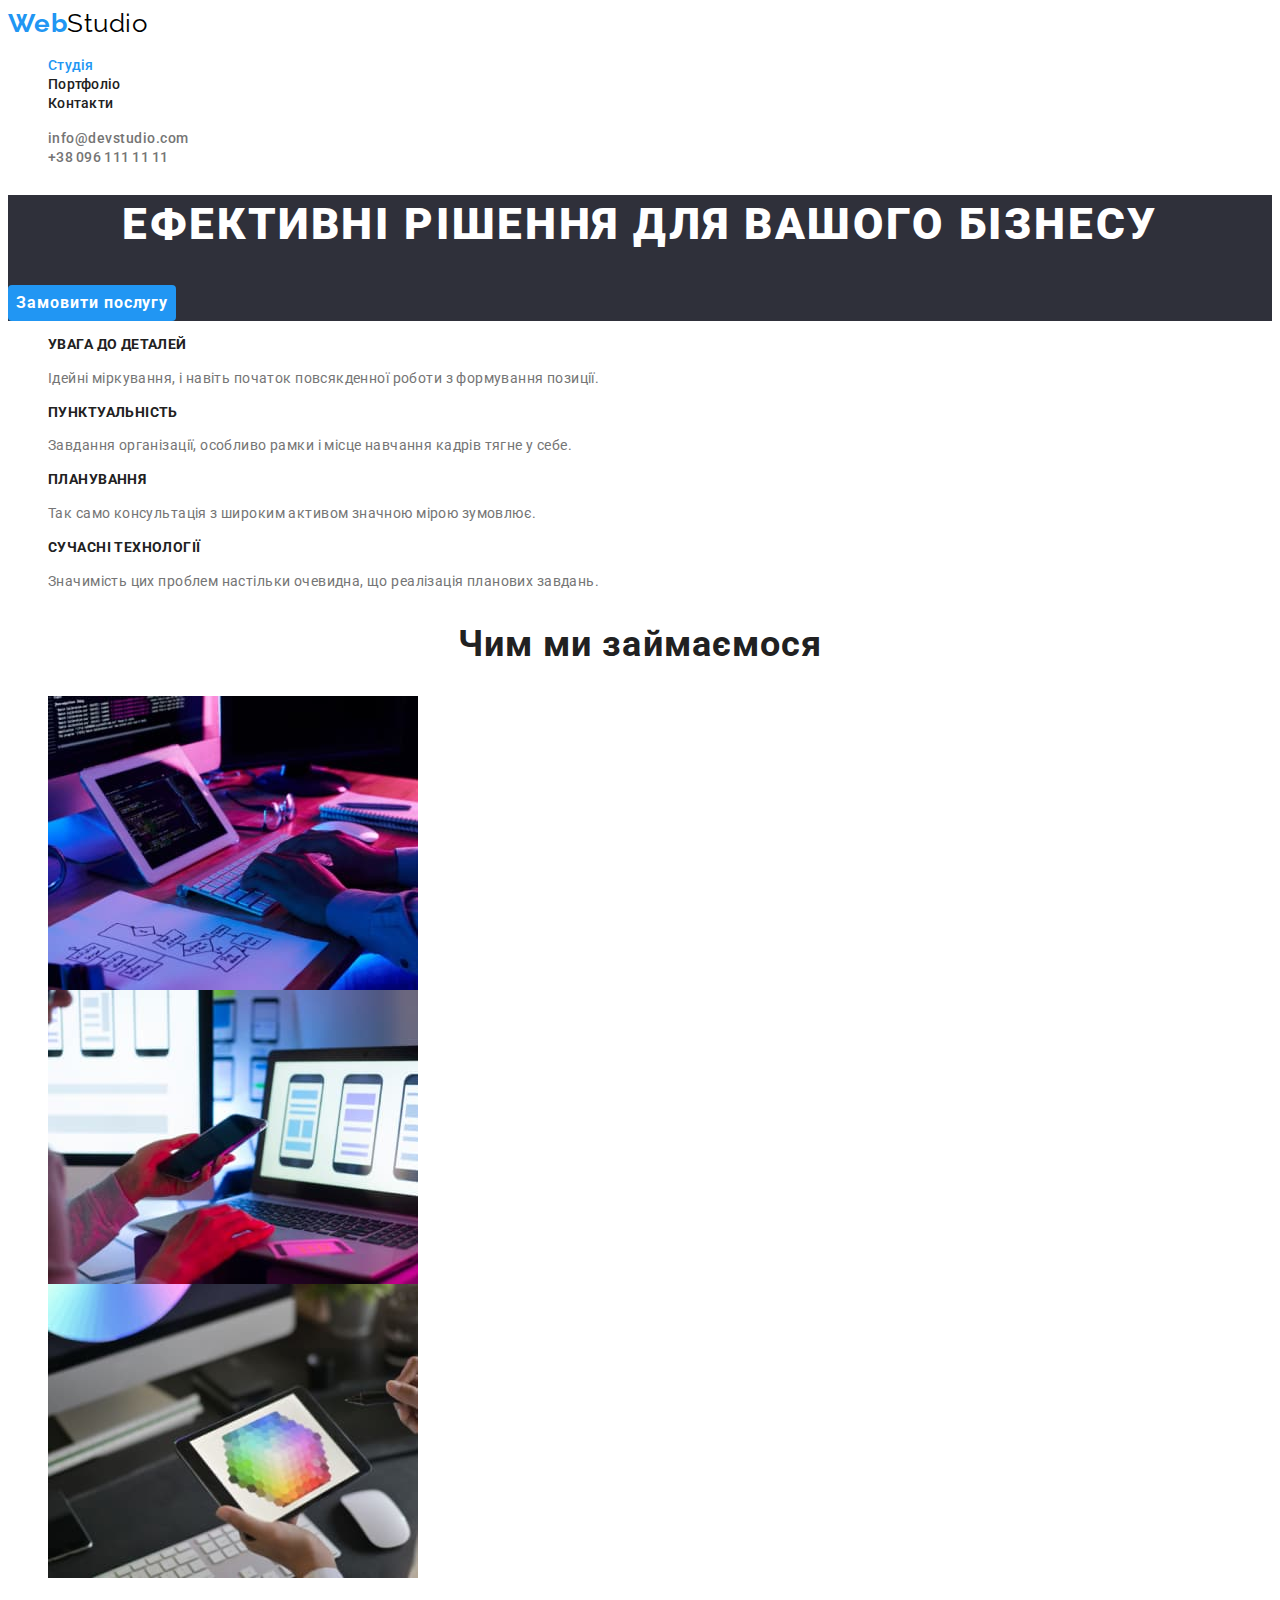
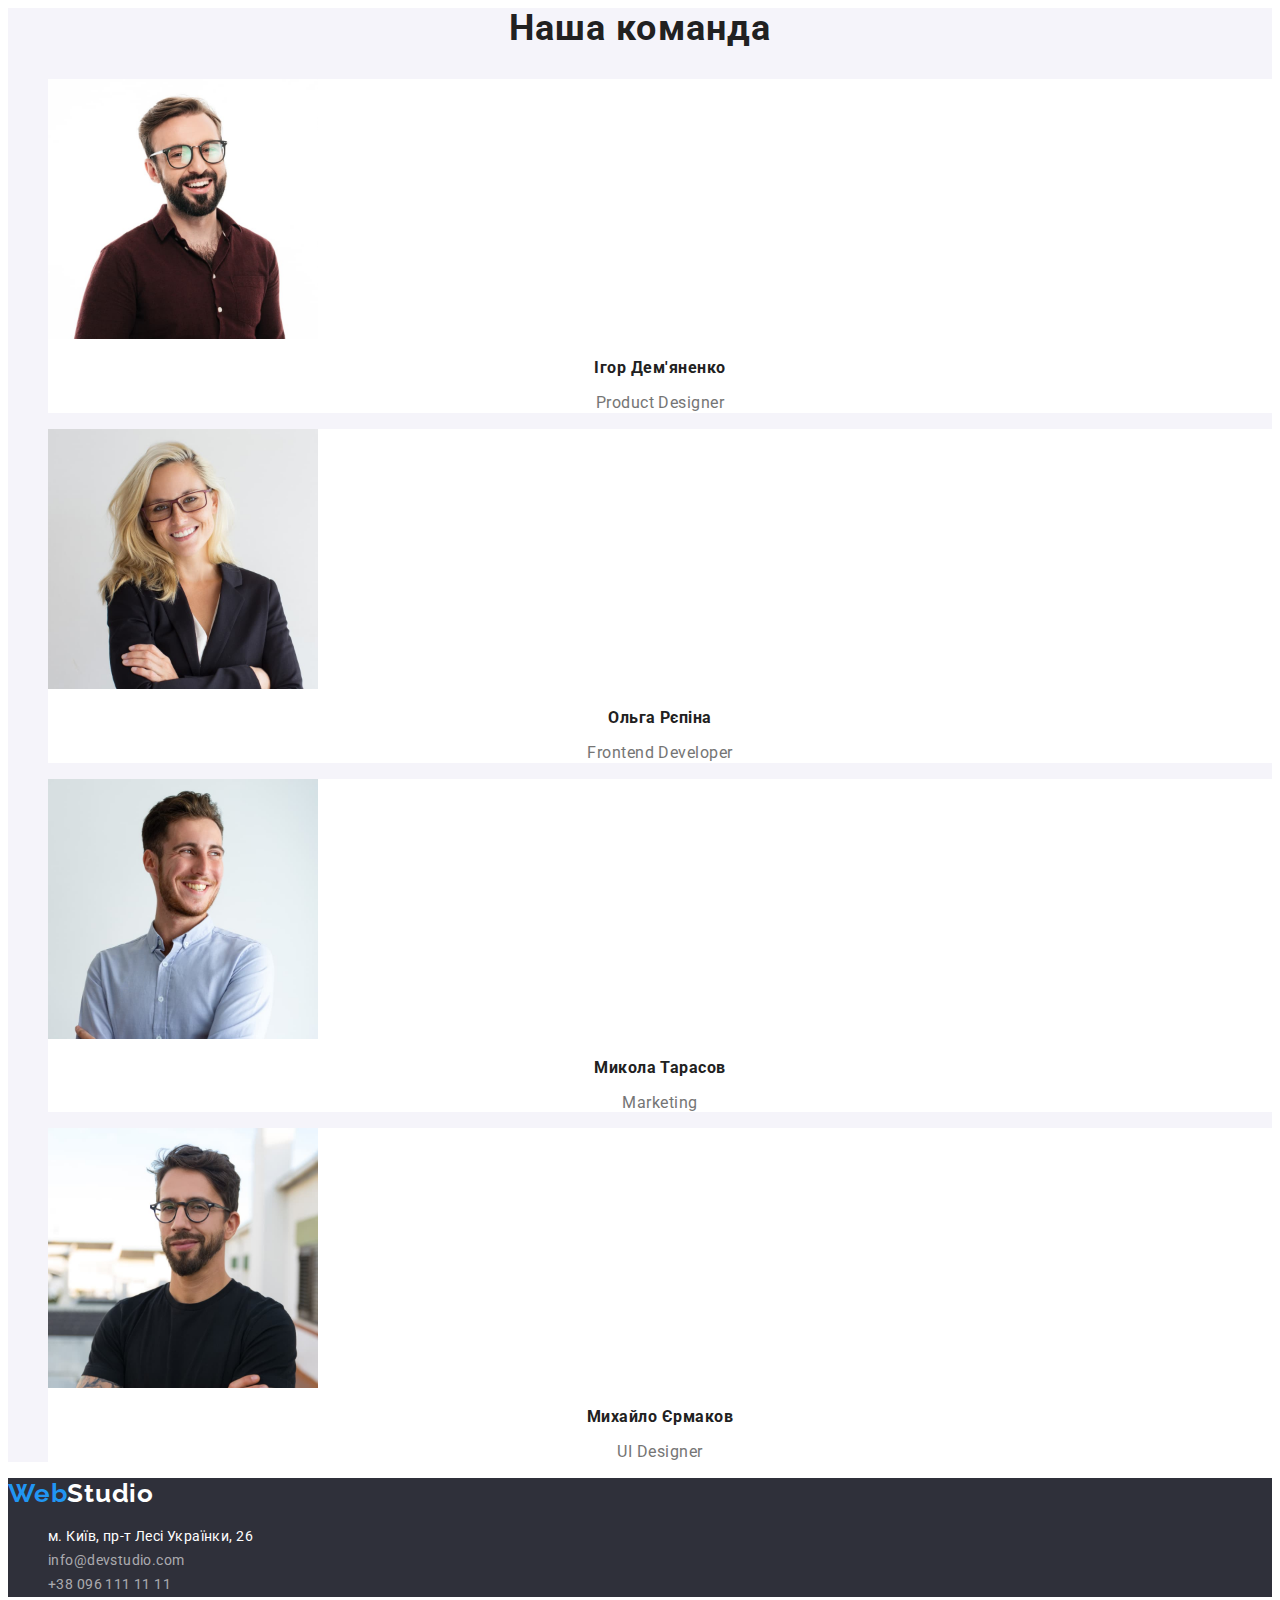
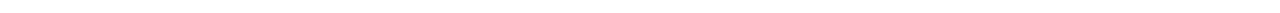
==== commit bf6f7fd7: "new button and footer" ====
--- a/index.html
+++ b/index.html
@@ -18,8 +18,8 @@
     <nav>
     <a href="./index.html" class="logo"><span class="logo-blue">Web</span>Studio</a>
     <ul class="site-nav">
-        <li><a href="./index.html" class=link>Студія</a></li>
-        <li><a href="./portfolio.html" class=link>Портфоліо</a></li>
+        <li><a href="./index.html" class="link active">Студія</a></li>
+        <li><a href="./portfolio.html" class="link">Портфоліо</a></li>
         <li><a href="#" class="link" >Контакти</a></li>
     </ul>
      </nav>
--- a/css/styles.css
+++ b/css/styles.css
@@ -49,7 +49,6 @@
 ul{
     list-style: none;
 }
-
 .logo{ 
     color: var(--color-logo);
     font-family: 'Raleway', sans-serif;
@@ -65,7 +64,7 @@
 line-height: 1.19;
 letter-spacing: 0.03em;
 }
-.site-nav .link {
+.link {
     color: var(--title-text-color); 
 font-weight: 500;
 font-size: 14px;
@@ -76,6 +75,9 @@
 .site-nav .link:hover, 
 .site-nav .link:focus{
     color: var(--accent-color)
+}
+.active{
+    color: var(--accent-color);
 }
 /* email info */
 .auth-nav{
@@ -127,17 +129,16 @@
 }
 
 .button{
-    color:  var(--primari-text-color);
-    background-color: var(--accent-color);
+color:  var(--primari-text-color);
+ background-color: var(--accent-color);
 font-weight: 700;
 font-size: 16px;
 line-height:1.87;
-display: flex;
-align-items: center;
-text-align: center;
 letter-spacing: 0.06em;
-    cursor: pointer;
-    font-family: inherit;
+ cursor: pointer;
+font-family: inherit;
+border-radius: 4px;
+border-color: transparent;
 }
 .button:hover ,button:focus{
     color: var(--primari-text-color) ;
@@ -219,6 +220,23 @@
 letter-spacing: 0.03em;
 text-decoration:none;
 font-style: normal ;
+}
+ .footer-tel:focus,.footer-mail:focus{
+color: var(--primari-text-color);
+font-size: 14px;
+line-height: 1.71;
+letter-spacing: 0.03em;
+text-decoration:none;
+font-style: normal ;
+ }
+ .footer-tel:hover,.footer-mail:hover  {
+    color: var(--primari-text-color);
+    font-size: 14px;
+    line-height: 1.71;
+    letter-spacing: 0.03em;
+    text-decoration:none;
+    font-style: normal ;
+
 }
 .footer-adress{
     color: var(--primari-text-color);
@@ -246,7 +264,7 @@
 }
 .button-portfolio{
     color: var(--title-text-color);
-    background-color: var(--primari-text-color);
+    background-color: var(--team-color);
     border-radius: 4px; 
     font-weight: 500;
     font-size: 16px;
@@ -254,6 +272,8 @@
     text-align: center;
     cursor: pointer;
     font-family: inherit;
+    border-radius: 4px;
+border-color: transparent;
 }
 .button-portfolio:hover,
 .button-portfolio:focus{
